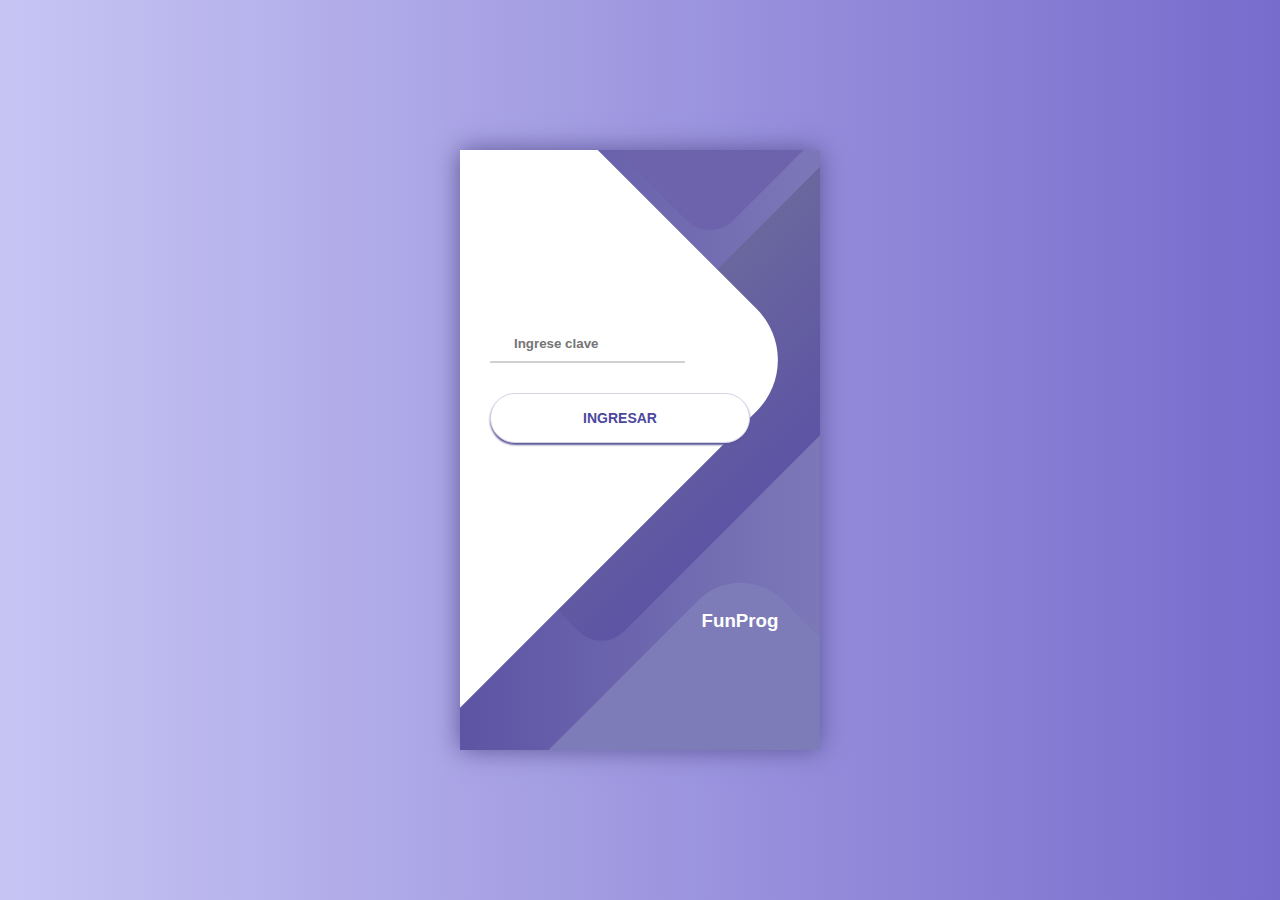
==== planeacion.html @ 05230917 "Add files via upload" ====
<!DOCTYPE html>
<html lang="es">

<head>
    <meta charset="UTF-8">
    <meta name="viewport" content="width=device-width, initial-scale=1.0">
    <title>FunProg</title>
    <!-- Enlaza el archivo CSS externo "estilos.css" -->
    <link rel="stylesheet" href="css/estilos.css">
    <link rel="stylesheet" href="css/close.css">
    <link rel="stylesheet" href="css/modals.css">
</head>

<body>
    <script>
        window.onload = checkUser;

        function checkUser() {
            if (!localStorage.getItem("clave")) {
                window.location.href = "index.html";
            }
        };
    </script>

    <!-- Contenedor de la línea de tiempo -->
    <div class="contentIcon tooltip">
        <span class="tooltiptext">Salir</span>
        <div id="icon" class="Icon closes tooltip" onclick="salir()">
            <span></span>
            <span></span>
            <span></span>
        </div>
    </div>
    <h1>Clases Fundamentos de Programación</h1>
    <h2>Esquema Clase Magistral y Clase Práctica</h2>
    <ul>
        <li style="--accent-color:#41516C">
            <div class="date">Semana 1</div>
            <div class="title">Algoritmos</div>
            <div class="descr"><a href="#infosemana1">Ver infografía</a></div>
        </li>
        <li style="--accent-color:#FBCA3E">
            <div class="date">Semana 2</div>
            <div class="title">Variable y Diagramas de Flujo</div>
            <div class="descr"><a href="#infosemana2">Ver infografía</a></div>
        </li>
        <li style="--accent-color:#E24A68">
            <div class="date">Semana 3</div>
            <div class="title">Operadores y condicionales DFD/PSeInt</div>
            <div class="descr"><a href="#infosemana3">Ver infografía</a></div>
        </li>
        <li style="--accent-color:#1B5F8C">
            <div class="date">Semana 4</div>
            <div class="title">Prueba de escritorio y repaso</div>
            <div class="descr"><a href="#infosemana4">Ver infografía</a></div>
        </li>
        <li style="--accent-color:#4CADAD">
            <div class="date">Semana 5</div>
            <div class="title">Introducción a Java</div>
            <div class="descr"><a href="#infosemana5">Ver infografía</a></div>
        </li>
        <li style="--accent-color:#41516C">
            <div class="date">Semana 6</div>
            <div class="title">Variables y Lectura de datos | Java</div>
            <div class="descr"><a href="#infosemana6">Ver infografía</a></div>
        </li>
        <li style="--accent-color:#FBCA3E">
            <div class="date">Semana 7</div>
            <div class="title">PARCIAL 1 - Teórico Y Práctico</div>
            <div class="descr"><a href="#">Ver infografía</a></div>
        </li>
        <li style="--accent-color:#E24A68">
            <div class="date">Semana 8</div>
            <div class="title">Tipos de Dato y Operadores | Java</div>
            <div class="descr"><a href="#infosemana8">Ver infografía</a></div>
        </li>
        <li style="--accent-color:#1B5F8C">
            <div class="date">Semana 9</div>
            <div class="title">Métodos | Java</div>
            <div class="descr"><a href="#infosemana9">Ver infografía</a></div>
        </li>
        <li style="--accent-color:#4CADAD">
            <div class="date">Semana 10</div>
            <div class="title">Condicionales (IF, IF-ELSE) | Java</div>
            <div class="descr"><a href="#infosemana10">Ver infografía</a></div>
        </li>
        <li style="--accent-color:#41516C">
            <div class="date">Semana 11</div>
            <div class="title">Condicionales (Switch-Case)</div>
            <div class="descr"><a href="#infosemana11">Ver infografía</a></div>
        </li>
        <li style="--accent-color:#FBCA3E">
            <div class="date">Semana 12</div>
            <div class="title">Parcial 2</div>
            <div class="descr"><a href="#infosemana12">Ver infografía</a></div>
        </li>
        <li style="--accent-color:#E24A68">
            <div class="date">Semana 13</div>
            <div class="title">Ciclos | Java</div>
            <div class="descr"><a href="#infosemana13">Ver infografía</a></div>
        </li>
        <li style="--accent-color:#1B5F8C">
            <div class="date">Semana 14</div>
            <div class="title">Arreglos Unidimensionales (vectores) | Java</div>
            <div class="descr"><a href="#infosemana14">Ver infografía</a></div>
        </li>
        <li style="--accent-color:#4CADAD">
            <div class="date">Semana 15</div>
            <div class="title">Arreglos bidimensionales (matrices) | Java</div>
            <div class="descr"><a href="#infosemana15">Ver infografía</a></div>
        </li>
    </ul>
    <div class="credits"><a target="_blank"
            href="https://www.freepik.com/free-vector/infographic-template-with-yearly-info_1252895.htm">inspired by</a>
    </div>

    <!--MODALS-->
    <div id="infosemana1" class="modal">
        <div class="modal__content">
            <p>Ampliar: hacer clic derecho sobre la imagen y abrirla en una nueva pestaña.</p>
            <img src="infos/infoSemana1.png" alt="" width="100%">
            <a href="#" class="modal__close">Cerrar</a>
        </div>
    </div>

    <div id="infosemana2" class="modal">
        <div class="modal__content">
            <p>Ampliar: hacer clic derecho sobre la imagen y abrirla en una nueva pestaña.</p>
            <img src="infos/infoSemana2.png" alt="" width="100%">
            <a href="#" class="modal__close">Cerrar</a>
        </div>
    </div>

    <div id="infosemana3" class="modal">
        <div class="modal__content">
            <p>Ampliar: hacer clic derecho sobre la imagen y abrirla en una nueva pestaña.</p>
            <img src="infos/infoSemana3.png" alt="" width="100%">
            <a href="#" class="modal__close">Cerrar</a>
        </div>
    </div>

    <div id="infosemana4" class="modal">
        <div class="modal__content">
            <p>Ampliar: hacer clic derecho sobre la imagen y abrirla en una nueva pestaña.</p>
            <img src="infos/infoSemana4.png" alt="" width="100%">
            <a href="#" class="modal__close">Cerrar</a>
        </div>
    </div>

    <div id="infosemana5" class="modal">
        <div class="modal__content">
            
            <p>Ampliar: hacer clic derecho sobre la imagen y abrirla en una nueva pestaña.</p>
            <img src="infos/infoSemana5.png" alt="" width="100%">
            <a href="#" class="modal__close">Cerrar</a>
        </div>
    </div>

    <div id="infosemana6" class="modal">
        <div class="modal__content">            
            <p>Ampliar: hacer clic derecho sobre la imagen y abrirla en una nueva pestaña.</p>
            <img src="infos/infoSemana6.png" alt="" width="100%">
            <a href="#" class="modal__close">Cerrar</a>
        </div>
    </div>

    <div id="infosemana7" class="modal">
        <div class="modal__content">
            <p>Ampliar: hacer clic derecho sobre la imagen y abrirla en una nueva pestaña.</p>
            <img src="infos/infoSemana7.png" alt="" width="100%">            
            <a href="#" class="modal__close">Cerrar</a>
        </div>
    </div>

    <div id="infosemana8" class="modal">
        <div class="modal__content">            
            <p>Ampliar: hacer clic derecho sobre la imagen y abrirla en una nueva pestaña.</p>
            <img src="infos/infoSemana8.png" alt="" width="100%">
            <a href="#" class="modal__close">Cerrar</a>
        </div>
    </div>

    <div id="infosemana9" class="modal">
        <div class="modal__content">            
            <p>Ampliar: hacer clic derecho sobre la imagen y abrirla en una nueva pestaña.</p>
            <img src="infos/infoSemana1.png" alt="" width="100%">
            <a href="#" class="modal__close">Cerrar</a>
        </div>
    </div>

    <div id="infosemana10" class="modal">
        <div class="modal__content">
            <p>Ampliar: hacer clic derecho sobre la imagen y abrirla en una nueva pestaña.</p>
            <img src="infos/infoSemana1.png" alt="" width="100%">
            
            <a href="#" class="modal__close">Cerrar</a>
        </div>
    </div>

    <div id="infosemana11" class="modal">
        <div class="modal__content">            
            <p>Ampliar: hacer clic derecho sobre la imagen y abrirla en una nueva pestaña.</p>
            <img src="infos/infoSemana1.png" alt="" width="100%">
            <a href="#" class="modal__close">Cerrar</a>
        </div>
    </div>

    <div id="infosemana12" class="modal">
        <div class="modal__content">            
            <p>Ampliar: hacer clic derecho sobre la imagen y abrirla en una nueva pestaña.</p>
            <img src="infos/infoSemana1.png" alt="" width="100%">
            <a href="#" class="modal__close">Cerrar</a>
        </div>
    </div>

    <div id="infosemana13" class="modal">
        <div class="modal__content">            
            <p>Ampliar: hacer clic derecho sobre la imagen y abrirla en una nueva pestaña.</p>
            <img src="infos/infoSemana1.png" alt="" width="100%">
            <a href="#" class="modal__close">Cerrar</a>
        </div>
    </div>

    <div id="infosemana14" class="modal">
        <div class="modal__content">            
            <p>Ampliar: hacer clic derecho sobre la imagen y abrirla en una nueva pestaña.</p>
            <img src="infos/infoSemana1.png" alt="" width="100%">
            <a href="#" class="modal__close">Cerrar</a>
        </div>
    </div>

    <div id="infosemana15" class="modal">
        <div class="modal__content">            
            <p>Ampliar: hacer clic derecho sobre la imagen y abrirla en una nueva pestaña.</p>
            <img src="infos/infoSemana1.png" alt="" width="100%">
            <a href="#" class="modal__close">Cerrar</a>
        </div>
    </div>

    <!-- End Credit -->
    <script src="js/funcionclosecp.js"></script>

</body>

</html>
---- css/estilos.css ----
@import url("https://fonts.googleapis.com/css2?family=Poppins:wght@300;500;700&display=swap");

*,
*::before,
*::after {
  margin: 0;
  padding: 0;
  box-sizing: border-box;
}

body {
  --color: rgba(30, 30, 30);
  --bgColor: rgba(245, 245, 245);
  min-height: 100vh;
  display: grid;
  align-content: center;
  gap: 2rem;
  padding: 2rem;
  font-family: "Poppins", sans-serif;
  color: var(--color);
  background: var(--bgColor);
}

h1, h2 {
  text-align: center;
}

ul {
  --col-gap: 2rem;
  --row-gap: 2rem;
  --line-w: 0.25rem;
  display: grid;
  grid-template-columns: var(--line-w) 1fr;
  grid-auto-columns: max-content;
  column-gap: var(--col-gap);
  list-style: none;
  width: min(60rem, 90%);
  margin-inline: auto;
}

/* line */
ul::before {
  content: "";
  grid-column: 1;
  grid-row: 1 / span 20;
  background: rgb(225, 225, 225);
  border-radius: calc(var(--line-w) / 2);
}

/* columns*/

/* row gaps */
ul li:not(:last-child) {
  margin-bottom: var(--row-gap);
}

/* card */
ul li {
  grid-column: 2;
  --inlineP: 1.5rem;
  margin-inline: var(--inlineP);
  grid-row: span 2;
  display: grid;
  grid-template-rows: min-content min-content min-content;
}

/* date */
ul li .date {
  --dateH: 3rem;
  height: var(--dateH);
  margin-inline: calc(var(--inlineP) * -1);

  text-align: center;
  background-color: var(--accent-color);

  color: white;
  font-size: 1.25rem;
  font-weight: 700;

  display: grid;
  place-content: center;
  position: relative;

  border-radius: calc(var(--dateH) / 2) 0 0 calc(var(--dateH) / 2);
}

/* date flap */
ul li .date::before {
  content: "";
  width: var(--inlineP);
  aspect-ratio: 1;
  background: var(--accent-color);
  background-image: linear-gradient(rgba(0, 0, 0, 0.2) 100%, transparent);
  position: absolute;
  top: 100%;

  clip-path: polygon(0 0, 100% 0, 0 100%);
  right: 0;
}

/* circle */
ul li .date::after {
  content: "";
  position: absolute;
  width: 2rem;
  aspect-ratio: 1;
  background: var(--bgColor);
  border: 0.3rem solid var(--accent-color);
  border-radius: 50%;
  top: 50%;

  transform: translate(50%, -50%);
  right: calc(100% + var(--col-gap) + var(--line-w) / 2);
}

/* title descr */
ul li .title,
ul li .descr {
  background: var(--bgColor);
  position: relative;
  padding-inline: 1.5rem;
}
ul li .title {
  overflow: hidden;
  padding-block-start: 1.5rem;
  padding-block-end: 1rem;
  font-weight: 500;
}
ul li .descr {
  padding-block-end: 1.5rem;
  font-weight: 300;
}

/* shadows */
ul li .title::before,
ul li .descr::before {
  content: "";
  position: absolute;
  width: 90%;
  height: 0.5rem;
  background: rgba(0, 0, 0, 0.5);
  left: 50%;
  border-radius: 50%;
  filter: blur(4px);
  transform: translate(-50%, 50%);
}
ul li .title::before {
  bottom: calc(100% + 0.125rem);
}

ul li .descr::before {
  z-index: -1;
  bottom: 0.25rem;
}

@media (min-width: 40rem) {
  ul {
    grid-template-columns: 1fr var(--line-w) 1fr;
  }
  ul::before {
    grid-column: 2;
  }
  ul li:nth-child(odd) {
    grid-column: 1;
  }
  ul li:nth-child(even) {
    grid-column: 3;
  }

  /* start second card */
  ul li:nth-child(2) {
    grid-row: 2/4;
  }

  ul li:nth-child(odd) .date::before {
    clip-path: polygon(0 0, 100% 0, 100% 100%);
    left: 0;
  }

  ul li:nth-child(odd) .date::after {
    transform: translate(-50%, -50%);
    left: calc(100% + var(--col-gap) + var(--line-w) / 2);
  }
  ul li:nth-child(odd) .date {
    border-radius: 0 calc(var(--dateH) / 2) calc(var(--dateH) / 2) 0;
  }
}

.credits {
  margin-top: 1rem;
  text-align: right;
}
.credits a {
  color: var(--color);
}

/**Links **/
a {
  color: blue;
  text-decoration: none;
}

a {
  background: linear-gradient(
      to right,
      rgba(100, 200, 200, 1),
      rgba(100, 200, 200, 1)
    ),
    linear-gradient(
      to right,
      rgba(255, 0, 0, 1),
      rgba(255, 0, 180, 1),
      rgba(0, 100, 200, 1)
    );
  background-size: 100% 3px, 0 3px;
  background-position: 100% 100%, 0 100%;
  background-repeat: no-repeat;
  transition: background-size 400ms;
}

a:hover {
  background-size: 0 3px, 100% 3px;
}
---- css/close.css ----
.Title {
  margin-bottom: 40px;
  color: #fff;
}

.contentIcon{
    width: 8%; /* Can be in percentage also. */
    height: auto;
    margin: 0 auto;
    padding: 10px;
    position: relative;
 }
 

 /* Tooltip container */
.tooltip {
    position: relative;
    display: inline-block;
    /*border-bottom: 1px dotted black;*/ /* If you want dots under the hoverable text */
  }
  
  /* Tooltip text */
  .tooltip .tooltiptext {
    visibility: hidden;
    width: 50px;
    background-color: black;
    color: #fff;
    text-align: center;
    padding: 2px 0;
    border-radius: 6px;
   
    /* Position the tooltip text - see examples below! */
    position: absolute;
    z-index: 1;
  }
  
  /* Show the tooltip text when you mouse over the tooltip container */
  .tooltip:hover .tooltiptext {
    visibility: visible;
    top: -5px;
  left: 50%
  }
.Icon {


box-sizing: border-box;
  margin: auto;
  padding: 0px;
  width: 50px;
  height: 50px;
  position: absolute;
  transform: rotate(0deg);
  transition: 0.5s ease-in-out;
  cursor: pointer;
}

.Icon span {
  display: block;
  position: absolute;
  left: 0;
  top: 23px;
  height: 8px;
  width: 100%;
  background: #8f37a3;
  border-radius: 4px;
  transform: rotate(0deg);
  transition: 0.2s ease-in-out;
}

.Icon span:nth-child(1),
.Icon span:nth-child(3) {
  width: 50%;
  transform: rotate(45deg);
}

.Icon span:nth-child(1) {
  left: 3px;
  top: 15px;
}

.Icon span:nth-child(2) {
  transform: rotate(-45deg);
}

.Icon span:nth-child(3) {
  left: 20px;
  top: 31px;
}

.Icon.open span:nth-child(1),
.Icon.open span:nth-child(3) {
  left: -1px;
}

.Icon.open span:nth-child(1) {
  top: 15px;
  transform: rotate(135deg);
}

.Icon.open span:nth-child(2) {
  transform: rotate(0deg);
}

.Icon.open span:nth-child(3) {
  top: 31px;
  transform: rotate(45deg);
}
---- css/modals.css ----
/* If you like this, be sure to ❤️ it. */
.wrapper {    
    height: 100vh;
    /* This part is important for centering the content */
    display: flex;
    align-items: center;
    justify-content: center;
    /* End center */
    background: -webkit-linear-gradient(to right, #834d9b, #d04ed6);
    background: linear-gradient(to right, #834d9b, #d04ed6);
  }
  
  .wrapper a {
    display: inline-block;
    text-decoration: none;
    padding: 15px;
    background-color: #fff;
    border-radius: 3px;
    text-transform: uppercase;
    color: #585858;
    font-family: 'Roboto', sans-serif;
  }
  
  .modal {
    visibility: hidden;
    opacity: 0;
    position: absolute;
    top: 0;
    right: 0;
    bottom: 0;
    left: 20;
    display: flex;
    align-items: center;
    justify-content: center;
    background: rgba(77, 77, 77, .7);
    transition: all .4s;
  }
  
  .modal:target {
    visibility: visible;
    opacity: 1;
  }
  
  .modal__content {
    border-radius: 4px;
    position: relative;
    width: 400px;
    max-width: 90%;
    background: #fff;
    padding: 1em 1.5em;
  }
  
  .modal__footer {
    text-align: right;
    a {
      color: #585858;
    }
    i {
      color: #d02d2c;
    }
  }
  .modal__close {
    position: absolute;
    top: 10px;
    right: 10px;
    color: #585858;
    text-decoration: none;
  }
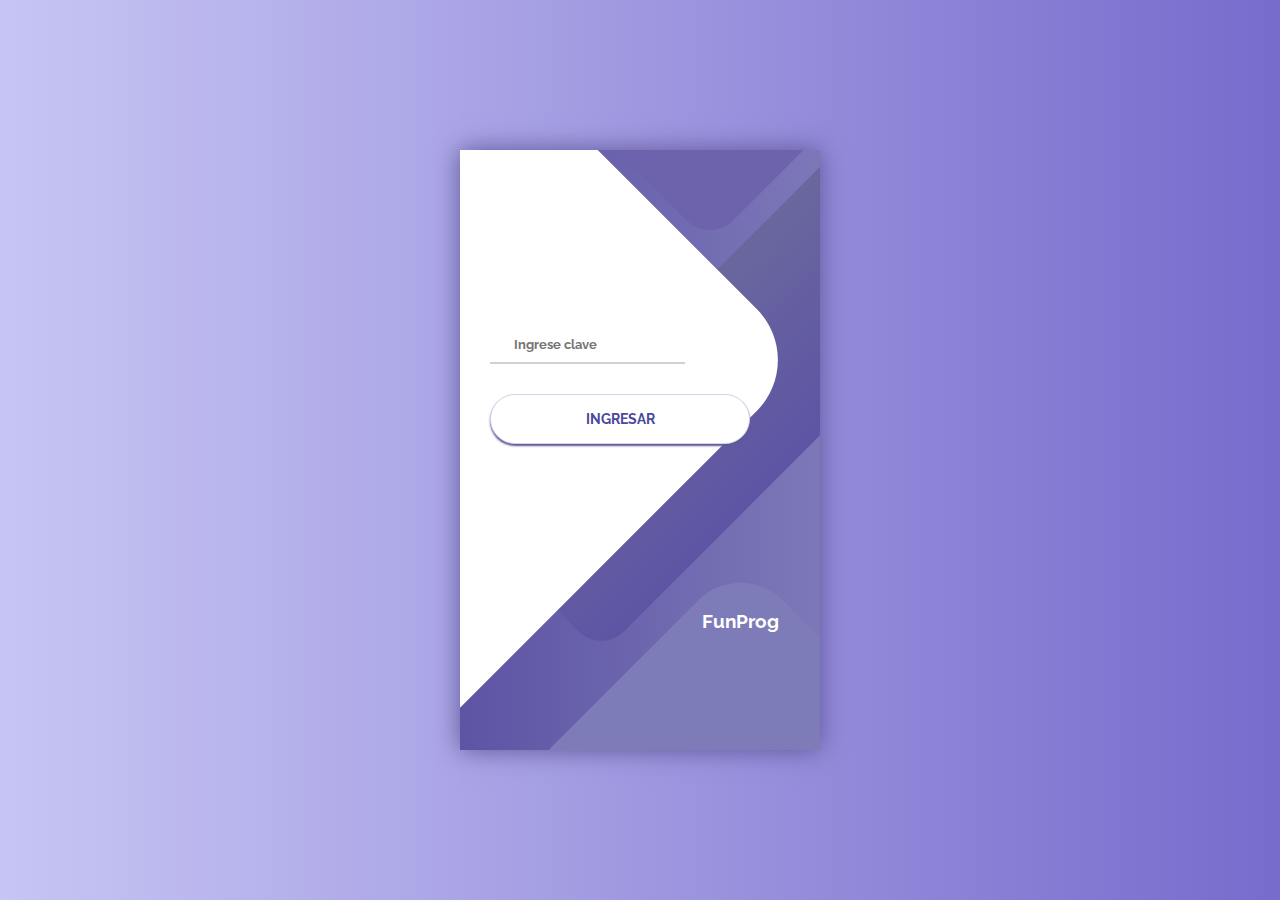
==== commit f2b907ef: "Update planeacion.html" ====
--- a/planeacion.html
+++ b/planeacion.html
@@ -183,7 +183,7 @@
     <div id="infosemana9" class="modal">
         <div class="modal__content">            
             <p>Ampliar: hacer clic derecho sobre la imagen y abrirla en una nueva pestaña.</p>
-            <img src="infos/infoSemana1.png" alt="" width="100%">
+            <img src="infos/infoSemana9.png" alt="" width="100%">
             <a href="#" class="modal__close">Cerrar</a>
         </div>
     </div>
@@ -191,7 +191,7 @@
     <div id="infosemana10" class="modal">
         <div class="modal__content">
             <p>Ampliar: hacer clic derecho sobre la imagen y abrirla en una nueva pestaña.</p>
-            <img src="infos/infoSemana1.png" alt="" width="100%">
+            <img src="infos/infoSemana10.png" alt="" width="100%">
             
             <a href="#" class="modal__close">Cerrar</a>
         </div>
@@ -200,7 +200,7 @@
     <div id="infosemana11" class="modal">
         <div class="modal__content">            
             <p>Ampliar: hacer clic derecho sobre la imagen y abrirla en una nueva pestaña.</p>
-            <img src="infos/infoSemana1.png" alt="" width="100%">
+            <img src="infos/infoSemana11.png" alt="" width="100%">
             <a href="#" class="modal__close">Cerrar</a>
         </div>
     </div>
@@ -208,7 +208,7 @@
     <div id="infosemana12" class="modal">
         <div class="modal__content">            
             <p>Ampliar: hacer clic derecho sobre la imagen y abrirla en una nueva pestaña.</p>
-            <img src="infos/infoSemana1.png" alt="" width="100%">
+            <img src="infos/infoSemana12.png" alt="" width="100%">
             <a href="#" class="modal__close">Cerrar</a>
         </div>
     </div>
@@ -216,7 +216,7 @@
     <div id="infosemana13" class="modal">
         <div class="modal__content">            
             <p>Ampliar: hacer clic derecho sobre la imagen y abrirla en una nueva pestaña.</p>
-            <img src="infos/infoSemana1.png" alt="" width="100%">
+            <img src="infos/infoSemana13.png" alt="" width="100%">
             <a href="#" class="modal__close">Cerrar</a>
         </div>
     </div>
@@ -224,7 +224,7 @@
     <div id="infosemana14" class="modal">
         <div class="modal__content">            
             <p>Ampliar: hacer clic derecho sobre la imagen y abrirla en una nueva pestaña.</p>
-            <img src="infos/infoSemana1.png" alt="" width="100%">
+            <img src="infos/infoSemana14.png" alt="" width="100%">
             <a href="#" class="modal__close">Cerrar</a>
         </div>
     </div>
@@ -232,7 +232,7 @@
     <div id="infosemana15" class="modal">
         <div class="modal__content">            
             <p>Ampliar: hacer clic derecho sobre la imagen y abrirla en una nueva pestaña.</p>
-            <img src="infos/infoSemana1.png" alt="" width="100%">
+            <img src="infos/infoSemana15.png" alt="" width="100%">
             <a href="#" class="modal__close">Cerrar</a>
         </div>
     </div>
@@ -242,4 +242,4 @@
 
 </body>
 
-</html>+</html>
